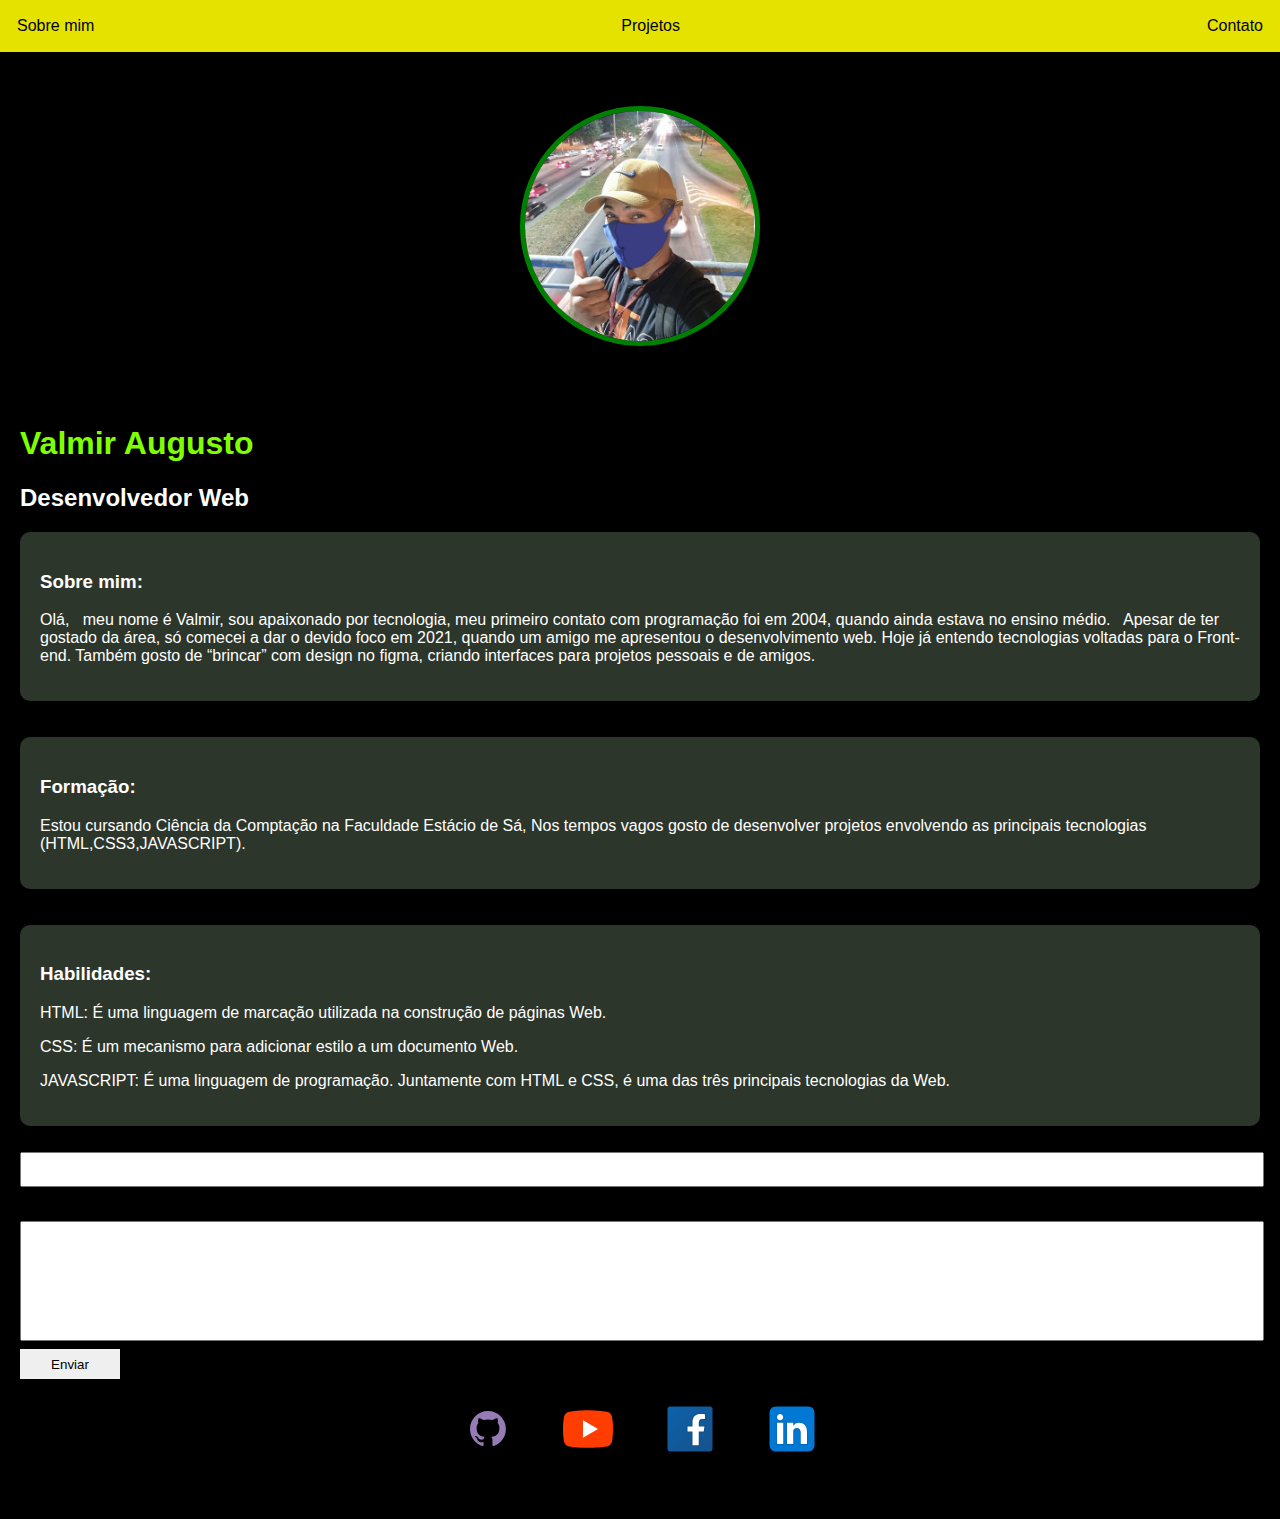
==== index.html @ afc02379 "ok" ====
<!DOCTYPE html>
<html lang="pt-br">
<head>
    <meta charset="UTF-8">
    <meta http-equiv="X-UA-Compatible" content="IE=edge">
    <meta name="viewport" content="width=device-width, initial-scale=1.0">
    <title>Document</title>
    <link rel="stylesheet" href="index.css">
</head>
<body>
    
        <ul>
            <li>
                <a href="index.html">Sobre mim</a>
            </li>
            <li>
                <a href="project.html">Projetos</a>
            </li>
            <li>
                <a href="contact.html">Contato</a>
            </li>
        </ul>   
        
        <br><br><br>
        <div class="container">
            <header>
                <div class="center">
                    <img src="valmir2.png"></img>
                </div>
                <br><br><br>
                <h1>Valmir Augusto</h1>
                <h2>Desenvolvedor Web</h2>
            
            </header>
            <main>
                <div class="box">
                    <section>
                        <h3>Sobre mim:</h3>
                        <p>Olá, &nbsp; meu nome é Valmir, sou apaixonado por tecnologia, meu primeiro contato com programação  foi em 2004, quando ainda estava no ensino médio.   &nbsp; Apesar de ter gostado da área, só comecei a dar o devido foco em 2021, quando um amigo me apresentou o desenvolvimento web. Hoje já entendo tecnologias voltadas para o Front-end. Também gosto de “brincar” com design no figma, criando interfaces para projetos pessoais e de amigos.
                    </section>
                </div>
                <br><br>
            
                <div class="box2">
                    <section>
                        <h3>Formação:</h3>
                        <p>Estou cursando Ciência da Comptação na Faculdade Estácio de Sá, Nos tempos vagos gosto de desenvolver projetos envolvendo as principais tecnologias (HTML,CSS3,JAVASCRIPT).</p>
                    </section>
                </div>
                <br><br>
            
                <div class="box3">
                    <section>
                        <h3>Habilidades:</h3>
                        <p>HTML: É uma linguagem de marcação utilizada na construção de páginas Web.</p>
                        <p>CSS: É um mecanismo para adicionar estilo a um documento Web.</p>
                        <p>JAVASCRIPT: É uma linguagem de programação. Juntamente com HTML e CSS, é uma das três principais tecnologias da Web.</p>
            
            
                    </section>
                </div>
            </main>
            <form class="contact-form" action="https://formsubmit.co/sarado473355@gmail.com" method="POST">
                <label for="email">E-mail</label>
                <input type="email" name="email" id="email" obrigatório>
                <label for="message">mensagem</label>
                <input type="text" name="message" id="message" obrigatório>
                <input type="hidden" name="_next" value="https://valmirdeveloper.github.io/portifolio/thanks.html">
                <input type="hidden" name="_captcha" value="false">
                <button type="submit">Enviar</button>
            </formulário>
            <footer>
            
                <a href="https://github.com/valmirdeveloper" target="_blank" rel="noopener noreferrer">
                    <img src="./img/ghithub.svg"></img>
                    <p>github</p>
                </a>
                <a href="https://www.youtube.com/bladeq43" target="_blank" rel="noopener noreferrer">
                    <img src="./img/youtube.svg"></img>
                    <p>Youtube</p>
                </a>
                <a href="https://www.facebook.com/valmar2007" target="_blank" rel="noopener noreferrer">
                    <img src="./img/facebook.svg"></img>
                    <p>facebook</p>
                </a>
                <a href="https://www.linkedin.com/in/valmiraugusto/" target="_blank" rel="noopener noreferrer">
                    <img src="./img/linkedin.svg"></img>
                    <p>Linkedin</p>
                </a>
            </footer>
        </div>
    
    
</body>
</html>
---- index.css ----
ul{
    display: flex;
    justify-content: space-between;
    list-style-type: none;
    align-items: center;
    padding: 17px;
    background-color: rgb(230, 226, 0);
    margin: 0;
    
}

body{
    font-family: Arial, Helvetica, sans-serif;
    margin: 0;
    background-color: black;
    
    
}

header img{
    width: 230px;
    height: 230px;
    border-radius: 50%;
    border: 5px solid green;
}

.center{
    text-align: center;
}

h1{
    color: chartreuse;
}


h2{
    color: white;
}

.box{
    background-color: #2d362b;
    border-radius: 10px;
    padding: 20px;
    color: white;
}


.box2{
    background-color: #2d362b;
    border-radius: 10px;
    padding: 20px;
    color: white;
}


.box3{
    background-color:  #2d362b;
    border-radius: 10px;
    padding: 20px;
    color: white;
}

.contact-form input{
    width: 100%;
    padding: 8px 0px;
    margin: 8px 0px;
}     

  
.contact-form input[type=text]{
    height: 100px;
}     
   
    
button{
    border: none;
    width: 100px;
    height: 30px;
}


footer img {
    width: 60;
    height: 60px;
}    


footer {
    display: flex;
    justify-content: center;
}

footer a {
    margin: 20px;
    text-align: center;
}

footer p {
    margin-top: 2px;
}

.container {
    padding: 0px 20px;
}  
    
nav a:hover {
    color:#5BBE42
}

nav{
    margin: 0;
}


a{
    color: black;
    text-decoration: none;
}

ul a:hover{
    color: red;
}
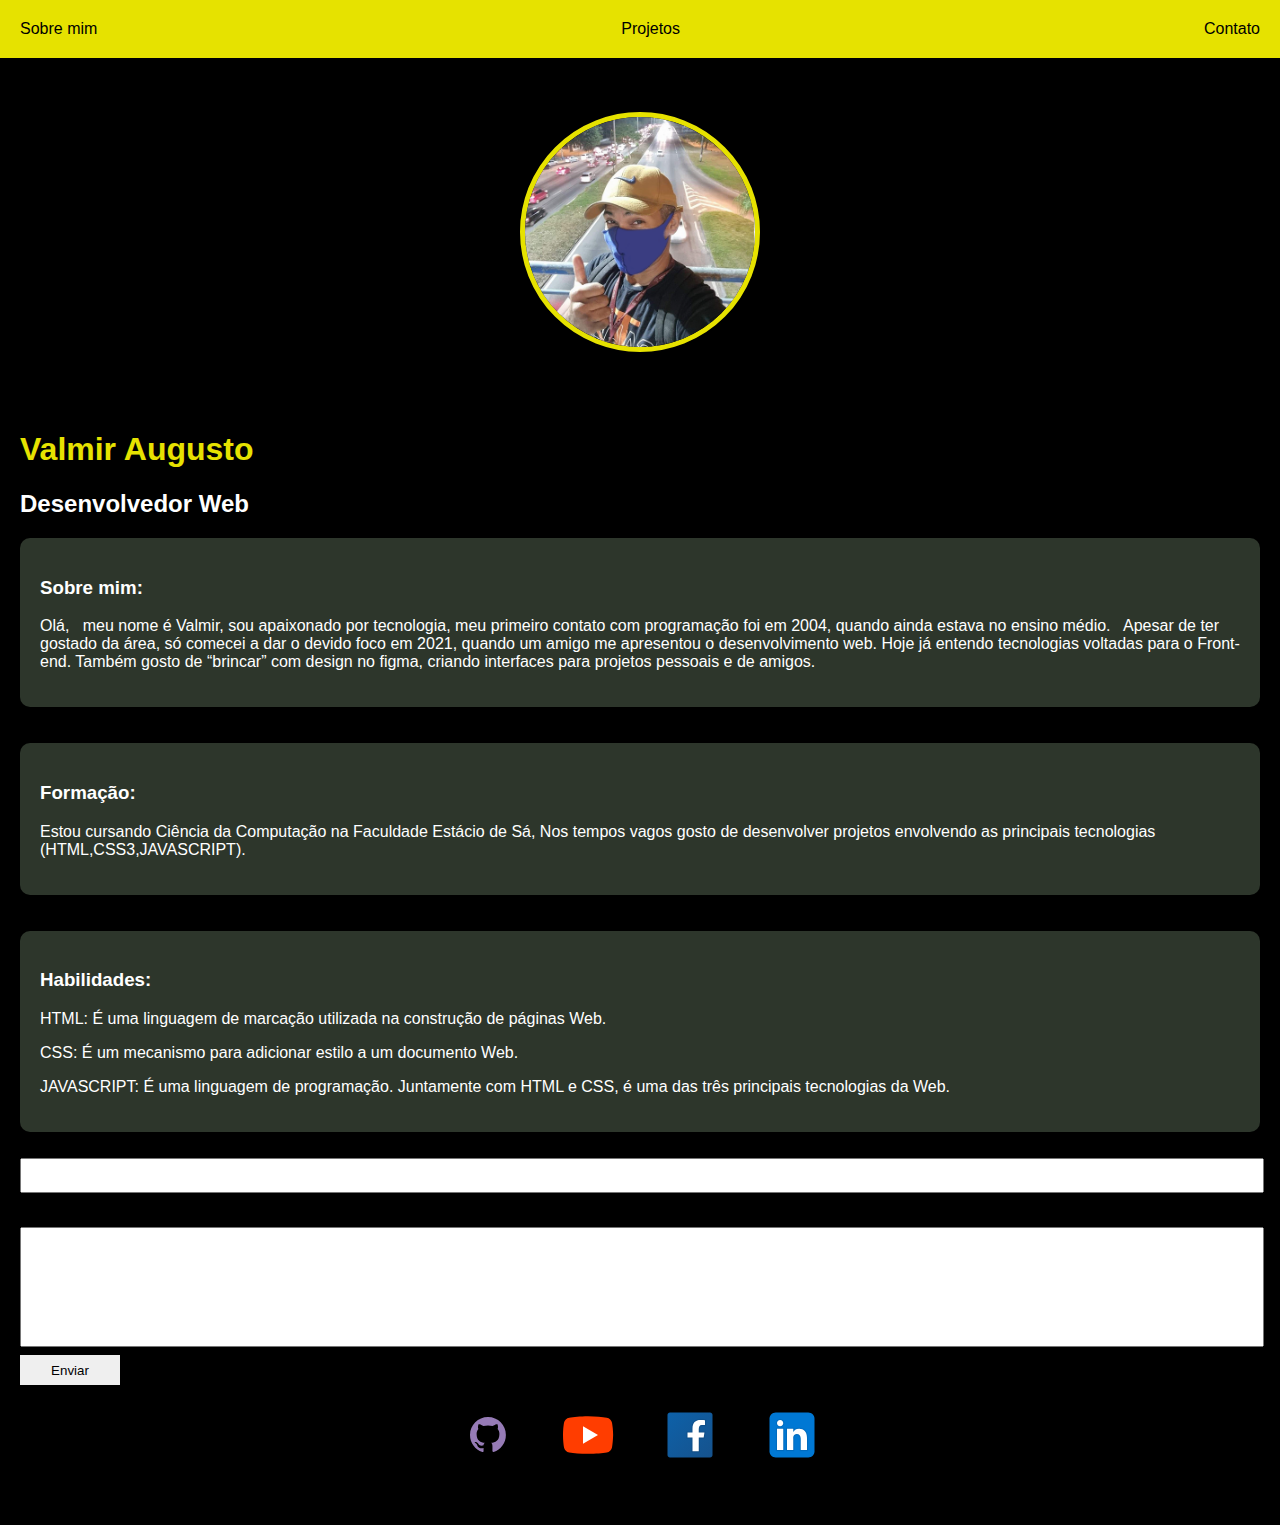
==== commit 5964f377: "ok" ====
--- a/index.html
+++ b/index.html
@@ -44,7 +44,7 @@
                 <div class="box2">
                     <section>
                         <h3>Formação:</h3>
-                        <p>Estou cursando Ciência da Comptação na Faculdade Estácio de Sá, Nos tempos vagos gosto de desenvolver projetos envolvendo as principais tecnologias (HTML,CSS3,JAVASCRIPT).</p>
+                        <p>Estou cursando Ciência da Computação na Faculdade Estácio de Sá, Nos tempos vagos gosto de desenvolver projetos envolvendo as principais tecnologias (HTML,CSS3,JAVASCRIPT).</p>
                     </section>
                 </div>
                 <br><br>
@@ -65,7 +65,7 @@
                 <input type="email" name="email" id="email" obrigatório>
                 <label for="message">mensagem</label>
                 <input type="text" name="message" id="message" obrigatório>
-                <input type="hidden" name="_next" value="https://valmirdeveloper.github.io/portifolio/thanks.html">
+                <input type="hidden" name="_next" value="https://valmirdeveloper.github.io/perfil/thanks.html">
                 <input type="hidden" name="_captcha" value="false">
                 <button type="submit">Enviar</button>
             </formulário>
--- a/index.css
+++ b/index.css
@@ -6,6 +6,7 @@
     padding: 17px;
     background-color: rgb(230, 226, 0);
     margin: 0;
+    padding: 20px;
     
 }
 
@@ -21,7 +22,7 @@
     width: 230px;
     height: 230px;
     border-radius: 50%;
-    border: 5px solid green;
+    border: 5px solid rgb(230, 226, 0);
 }
 
 .center{
@@ -29,7 +30,7 @@
 }
 
 h1{
-    color: chartreuse;
+    color: rgb(230, 226, 0);
 }
 
 
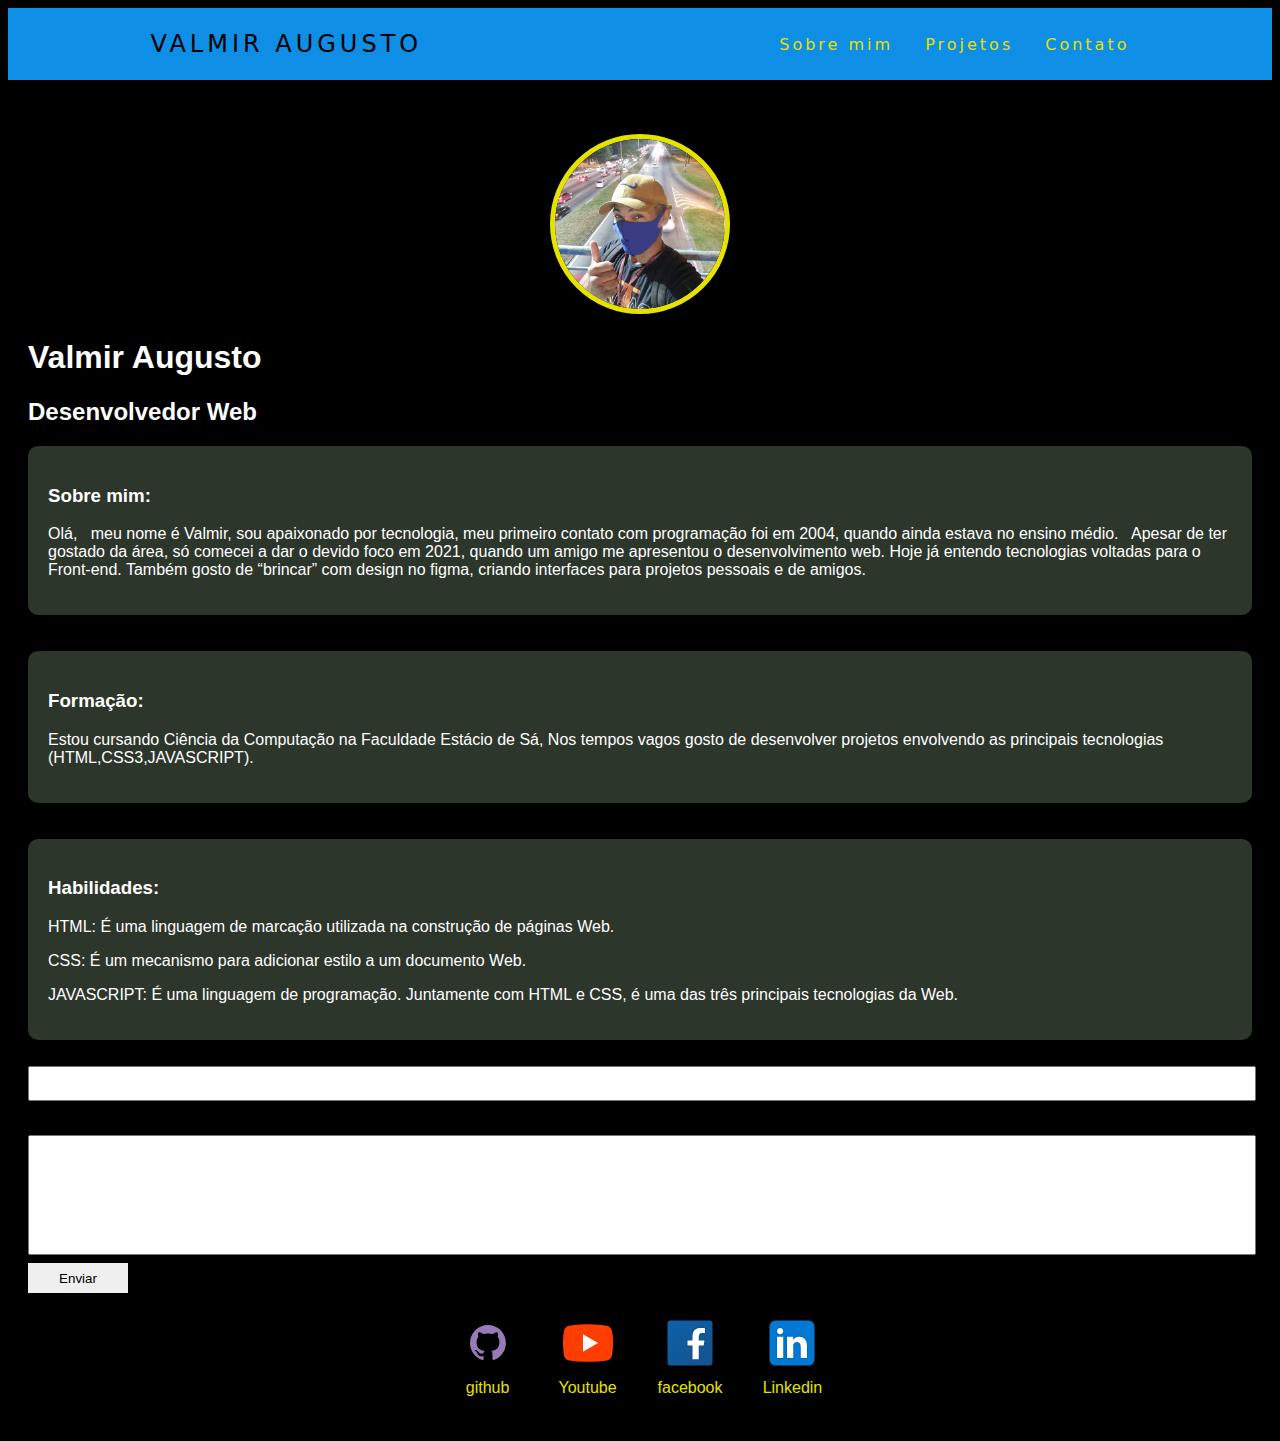
==== commit 569fe4cc: "ok" ====
--- a/index.html
+++ b/index.html
@@ -1,95 +1,93 @@
 <!DOCTYPE html>
 <html lang="pt-br">
-<head>
-    <meta charset="UTF-8">
-    <meta http-equiv="X-UA-Compatible" content="IE=edge">
-    <meta name="viewport" content="width=device-width, initial-scale=1.0">
-    <title>Document</title>
-    <link rel="stylesheet" href="index.css">
-</head>
-<body>
-    
-        <ul>
-            <li>
-                <a href="index.html">Sobre mim</a>
-            </li>
-            <li>
-                <a href="project.html">Projetos</a>
-            </li>
-            <li>
-                <a href="contact.html">Contato</a>
-            </li>
-        </ul>   
-        
-        <br><br><br>
-        <div class="container">
-            <header>
-                <div class="center">
-                    <img src="valmir2.png"></img>
-                </div>
-                <br><br><br>
-                <h1>Valmir Augusto</h1>
-                <h2>Desenvolvedor Web</h2>
-            
+  <head>
+    <meta charset="UTF-8" />
+    <meta http-equiv="X-UA-Compatible" content="IE=edge" />
+    <meta name="viewport" content="width=device-width, initial-scale=1.0" />
+    <title>Navbar</title>
+    <link rel="stylesheet" href="index.css" />
+  </head>
+
+  <body>
+    <header>
+      <nav>
+        <a class="logo" href="/">Valmir Augusto</a>
+        <div class="mobile-menu">
+          <div class="line1"></div>
+          <div class="line2"></div>
+          <div class="line3"></div>
+        </div>
+        <ul class="nav-list">
+          <li><a href="index.html">Sobre mim</a></li>
+          <li><a href="project.html">Projetos</a></li>
+          <li><a href="contact.html">Contato</a></li>
+        </ul>
+      </nav> 
+
+
+
+      <br><br>br
+
+      
+        <div class="center">
+          <img src="valmir2.png"></img>
+            </div>            
+            <h1>Valmir Augusto</h1>
+            <h2>Desenvolvedor Web</h2>
             </header>
-            <main>
-                <div class="box">
-                    <section>
-                        <h3>Sobre mim:</h3>
-                        <p>Olá, &nbsp; meu nome é Valmir, sou apaixonado por tecnologia, meu primeiro contato com programação  foi em 2004, quando ainda estava no ensino médio.   &nbsp; Apesar de ter gostado da área, só comecei a dar o devido foco em 2021, quando um amigo me apresentou o desenvolvimento web. Hoje já entendo tecnologias voltadas para o Front-end. Também gosto de “brincar” com design no figma, criando interfaces para projetos pessoais e de amigos.
-                    </section>
-                </div>
-                <br><br>
-            
-                <div class="box2">
-                    <section>
-                        <h3>Formação:</h3>
-                        <p>Estou cursando Ciência da Computação na Faculdade Estácio de Sá, Nos tempos vagos gosto de desenvolver projetos envolvendo as principais tecnologias (HTML,CSS3,JAVASCRIPT).</p>
-                    </section>
-                </div>
-                <br><br>
-            
-                <div class="box3">
-                    <section>
-                        <h3>Habilidades:</h3>
-                        <p>HTML: É uma linguagem de marcação utilizada na construção de páginas Web.</p>
-                        <p>CSS: É um mecanismo para adicionar estilo a um documento Web.</p>
-                        <p>JAVASCRIPT: É uma linguagem de programação. Juntamente com HTML e CSS, é uma das três principais tecnologias da Web.</p>
-            
-            
-                    </section>
-                </div>
-            </main>
-            <form class="contact-form" action="https://formsubmit.co/sarado473355@gmail.com" method="POST">
-                <label for="email">E-mail</label>
-                <input type="email" name="email" id="email" obrigatório>
-                <label for="message">mensagem</label>
-                <input type="text" name="message" id="message" obrigatório>
-                <input type="hidden" name="_next" value="https://valmirdeveloper.github.io/perfil/thanks.html">
-                <input type="hidden" name="_captcha" value="false">
-                <button type="submit">Enviar</button>
+         <div class="container">
+           <div class="box">
+                        <section>
+                            <h3>Sobre mim:</h3>
+                            <p>Olá, &nbsp; meu nome é Valmir, sou apaixonado por tecnologia, meu primeiro contato com programação  foi em 2004, quando ainda estava no ensino médio.   &nbsp; Apesar de ter gostado da área, só comecei a dar o devido foco em 2021, quando um amigo me apresentou o desenvolvimento web. Hoje já entendo tecnologias voltadas para o Front-end. Também gosto de “brincar” com design no figma, criando interfaces para projetos pessoais e de amigos.
+                        </section>
+                    </div>
+                    <br><br>
+                    <div class="box2">
+                        <section>
+                            <h3>Formação:</h3>
+                            <p>Estou cursando Ciência da Computação na Faculdade Estácio de Sá, Nos tempos vagos gosto de desenvolver projetos envolvendo as principais tecnologias (HTML,CSS3,JAVASCRIPT).</p>
+                        </section>
+                    </div>
+                    <br><br>
+                    <div class="box3">
+                        <section>
+                            <h3>Habilidades:</h3>
+                            <p>HTML: É uma linguagem de marcação utilizada na construção de páginas Web.</p>
+                            <p>CSS: É um mecanismo para adicionar estilo a um documento Web.</p>
+                            <p>JAVASCRIPT: É uma linguagem de programação. Juntamente com HTML e CSS, é uma das três principais tecnologias da Web.</p>
+                        </section>
+                    </div>
+              </main>
+              <form class="contact-form" action="https://formsubmit.co/sarado473355@gmail.com" method="POST">
+                   <label for="email">E-mail</label>
+                   <input type="email" name="email" id="email" obrigatório>
+                   <label for="message">mensagem</label>
+                   <input type="text" name="message" id="message" obrigatório>
+                   <input type="hidden" name="_next" value="https://valmirdeveloper.github.io/perfil/thanks.html">
+                   <input type="hidden" name="_captcha" value="false">
+                   <button type="submit">Enviar</button>
             </formulário>
             <footer>
-            
-                <a href="https://github.com/valmirdeveloper" target="_blank" rel="noopener noreferrer">
-                    <img src="./img/ghithub.svg"></img>
-                    <p>github</p>
-                </a>
-                <a href="https://www.youtube.com/bladeq43" target="_blank" rel="noopener noreferrer">
-                    <img src="./img/youtube.svg"></img>
-                    <p>Youtube</p>
-                </a>
-                <a href="https://www.facebook.com/valmar2007" target="_blank" rel="noopener noreferrer">
-                    <img src="./img/facebook.svg"></img>
-                    <p>facebook</p>
-                </a>
-                <a href="https://www.linkedin.com/in/valmiraugusto/" target="_blank" rel="noopener noreferrer">
-                    <img src="./img/linkedin.svg"></img>
-                    <p>Linkedin</p>
-                </a>
-            </footer>
-        </div>
+                    <a href="https://github.com/valmirdeveloper" target="_blank" rel="noopener noreferrer">
+                        <img src="./img/ghithub.svg"></img>
+                        <p>github</p>
+                    </a>
+                    <a href="https://www.youtube.com/bladeq43" target="_blank" rel="noopener noreferrer">
+                        <img src="./img/youtube.svg"></img>
+                        <p>Youtube</p>
+                    </a>
+                    <a href="https://www.facebook.com/valmar2007" target="_blank" rel="noopener noreferrer">
+                        <img src="./img/facebook.svg"></img>
+                        <p>facebook</p>
+                    </a>
+                    <a href="https://www.linkedin.com/in/valmiraugusto/" target="_blank" rel="noopener noreferrer">
+                        <img src="./img/linkedin.svg"></img>
+                        <p>Linkedin</p>
+                    </a>
+                </footer>
+         </div>
+         <script src="mobile-navbar.js"></script>
     
-    
-</body>
-</html>+  </body>
+</html>
--- a/index.css
+++ b/index.css
@@ -1,129 +1,226 @@
-ul{
+
+
+a {
+    color: rgb(230, 226, 0);
+    text-decoration: none;
+    transition: 0.3s;
+  }
+  
+  a:hover {
+    opacity: 0.7;
+  }
+  
+  .logo {
+    font-size: 24px;
+    text-transform: uppercase;
+    letter-spacing: 4px;
+    color: black;
+  }
+  
+  nav {
     display: flex;
-    justify-content: space-between;
-    list-style-type: none;
+    justify-content: space-around;
     align-items: center;
-    padding: 17px;
-    background-color: rgb(230, 226, 0);
-    margin: 0;
-    padding: 20px;
-    
-}
-
-body{
-    font-family: Arial, Helvetica, sans-serif;
-    margin: 0;
-    background-color: black;
-    
-    
-}
-
-header img{
-    width: 230px;
-    height: 230px;
+    font-family: system-ui, -apple-system, Helvetica, Arial, sans-serif;
+    background: rgb(14, 142, 228);
+    height: 8vh;
+  }
+  
+  
+  
+  .nav-list {
+    list-style: none;
+    display: flex;
+  }
+  
+  .nav-list li {
+    letter-spacing: 3px;
+    margin-left: 32px;
+    
+  }
+  
+  .mobile-menu {
+    display: none;
+    cursor: pointer;
+  }
+  
+  .mobile-menu div {
+    width: 32px;
+    height: 2px;
+    background: rgb(7, 7, 7);
+    margin: 8px;
+    transition: 0.3s;
+  }
+  
+  @media (max-width: 999px) {
+    body {
+      overflow-x: hidden;
+    }
+    .nav-list {
+      position: absolute;
+      top: 8vh;
+      right: 0;
+      width: 30vw;
+      height: 30vh;
+      background: transparent;
+      flex-direction: column;
+      align-items: center;
+      justify-content: space-around;
+      transform: translateX(100%);
+      transition: transform 0.3s ease-in;
+      
+      
+    }
+    .nav-list li {
+      margin-left: 0;
+      opacity: 0;
+      
+      
+    }
+    .mobile-menu {
+      display: block;
+      
+    }
+  }
+  
+  .nav-list.active {
+    transform: translateX(0);
+  }
+  
+  @keyframes navLinkFade {
+    from {
+      opacity: 0;
+      transform: translateX(50px);
+    }
+    to {
+      opacity: 1;
+      transform: translateX(0);
+    }
+  }
+  
+  .mobile-menu.active .line1 {
+    transform: rotate(-45deg) translate(-8px, 8px);
+  }
+  
+  .mobile-menu.active .line2 {
+    opacity: 0;
+  }
+  
+  .mobile-menu.active .line3 {
+    transform: rotate(45deg) translate(-5px, -7px);
+  }
+  
+  
+  
+  header img{
+    width: 170px;
+    height: 170px;
     border-radius: 50%;
     border: 5px solid rgb(230, 226, 0);
-}
-
-.center{
+  }
+  
+  
+  .center{
     text-align: center;
-}
-
-h1{
-    color: rgb(230, 226, 0);
-}
-
-
-h2{
-    color: white;
-}
-
-.box{
+  }
+  
+  
+  h1{
+    color: rgb(255, 255, 255);
+    padding: 0px 20px;
+  }
+  
+  
+  h2{
+    color: rgb(255, 255, 255);
+    padding: 0px 20px;
+  }
+  
+  
+  
+  .box{
     background-color: #2d362b;
     border-radius: 10px;
     padding: 20px;
     color: white;
-}
-
-
-.box2{
+  }
+  
+  
+  .box2{
     background-color: #2d362b;
     border-radius: 10px;
     padding: 20px;
     color: white;
-}
-
-
-.box3{
+  }
+  
+  
+  .box3{
     background-color:  #2d362b;
     border-radius: 10px;
     padding: 20px;
     color: white;
-}
-
-.contact-form input{
+  }
+  
+  .contact-form input{
     width: 100%;
     padding: 8px 0px;
     margin: 8px 0px;
-}     
-
-  
-.contact-form input[type=text]{
+  }     
+  
+  
+  .contact-form input[type=text]{
     height: 100px;
-}     
+  }     
    
     
-button{
+  button{
     border: none;
     width: 100px;
     height: 30px;
-}
-
-
-footer img {
+  }
+  
+  
+  
+  footer img {
     width: 60;
     height: 60px;
-}    
-
-
-footer {
+  }    
+  
+  
+  footer {
     display: flex;
     justify-content: center;
-}
-
-footer a {
+  }
+  
+  footer a {
     margin: 20px;
     text-align: center;
-}
-
-footer p {
+  }
+  
+  footer p {
     margin-top: 2px;
-}
-
-.container {
+  }
+  
+  
+  
+  .container {
     padding: 0px 20px;
-}  
-    
-nav a:hover {
-    color:#5BBE42
-}
-
-nav{
-    margin: 0;
-}
-
-
-a{
-    color: black;
-    text-decoration: none;
-}
-
-ul a:hover{
-    color: red;
-}
-
-
-
-
-
-
+  }
+  
+  
+  body{
+    font-family: Arial, Helvetica, sans-serif;
+    background-color: black;
+    
+    
+    
+  }
+  
+  
+  html, body {
+    position:relative;
+    overflow-x:hidden;
+  }
+  
+  
+  
